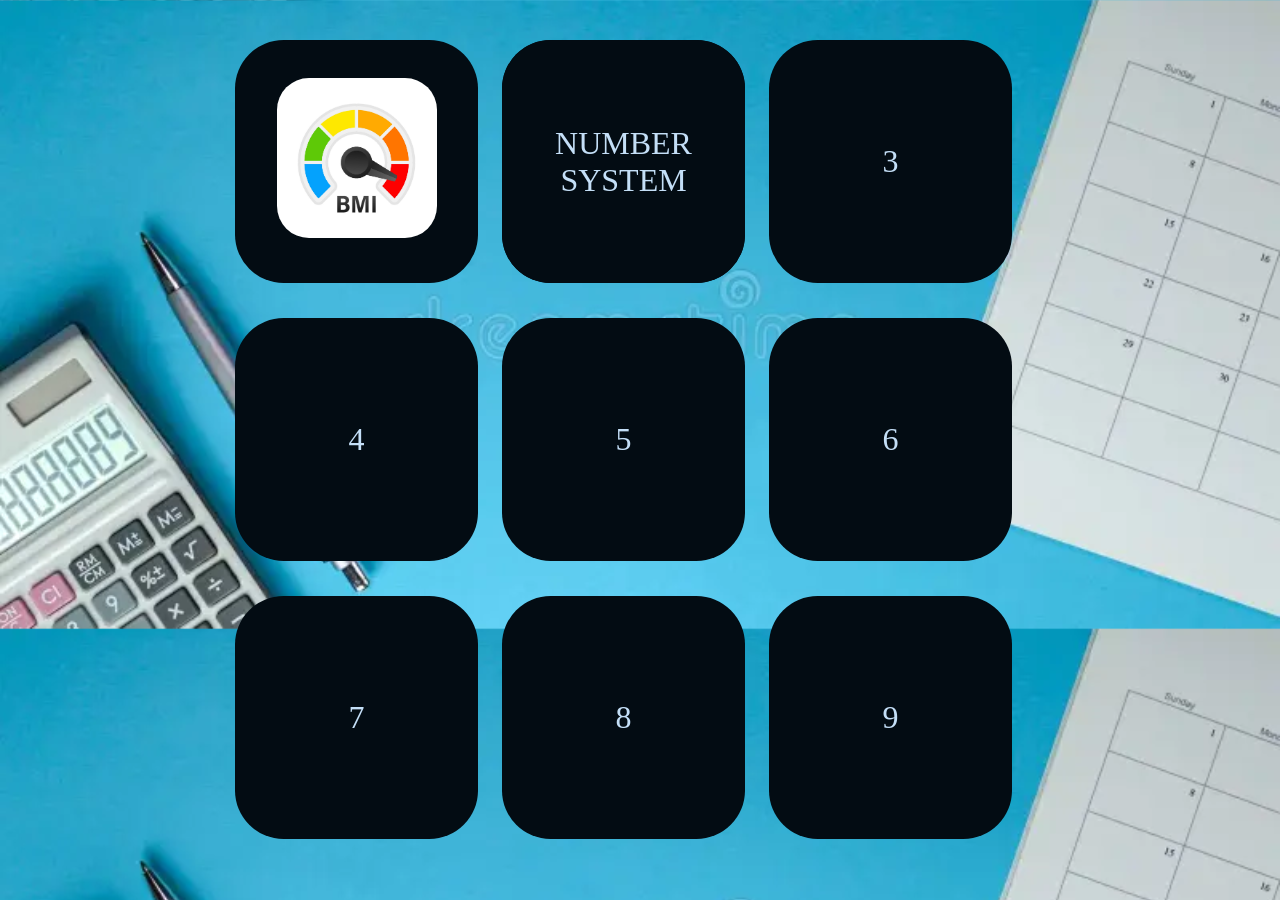
==== converter.html @ 5932430b "files added" ====
<!DOCTYPE html>
 <html lang="en">
 <head>
    <meta charset="UTF-8">
    <meta name="viewport" content="width=device-width, initial-scale=1.0">
    <title>Converter</title>
    <link rel = "stylesheet" href = "convStyle.css">
 </head>
 <body>
    <div class="allBoxes">
      <div class="conv-box"><a class = "bmi" href = "bmi.html" target = "_main" ><img class = "images" src = "/projectImages/bmi.png"></a></div>
      <div class="conv-box"><a class = "numSystem conv-box" href = "numSystem.html" target = "_main">NUMBER SYSTEM</a></div>
      <div class="conv-box">3</div>
      <div class="conv-box">4</div>
      <div class="conv-box">5</div>
      <div class="conv-box">6</div>
      <div class="conv-box">7</div>
      <div class="conv-box">8</div>
      <div class="conv-box">9</div>
    </div>
 </body>
 </html>
---- convStyle.css ----
body{
    display:flex;
    justify-content: center;
    background-image: url("/projectImages/body.png");
    background-size: 100%;
}
.allBoxes{
    margin-top: 2rem;
    height : 90vh;
    width : 90vh;
    display:flex;
    flex-wrap: wrap;
    text-align: center;
    gap: 1.5rem;
}
.conv-box{
    text-decoration: none;
    color: rgb(196, 223, 247);
    font-size:2rem;
    font-family: cursive;
    height:27vh;
    width:27vh;
    display: flex;
    justify-content: center;
    align-items: center;
    background-color: #030c13;
    border-radius: 20%;
}
.images{
    padding: 0px;
    margin: 0px;
    object-fit: cover;
    background-position: center;
    height: 160px;
    width : 10rem;
    border-radius: 20%;
}
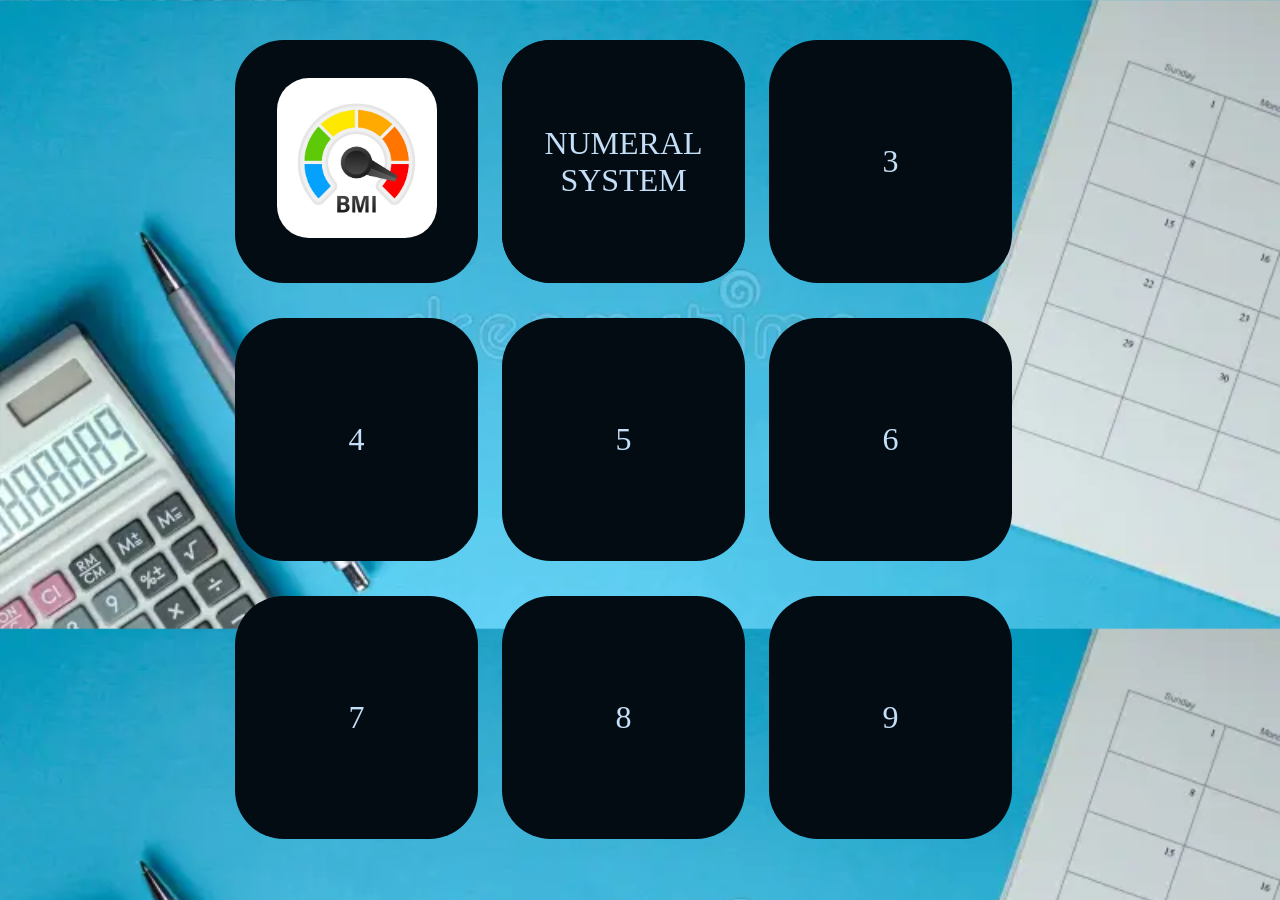
==== commit cdf72cea: "`Added numeral system conversion functionality and UI updates`" ====
--- a/converter.html
+++ b/converter.html
@@ -8,8 +8,8 @@
  </head>
  <body>
     <div class="allBoxes">
-      <div class="conv-box"><a class = "bmi" href = "bmi.html" target = "_main" ><img class = "images" src = "/projectImages/bmi.png"></a></div>
-      <div class="conv-box"><a class = "numSystem conv-box" href = "numSystem.html" target = "_main">NUMBER SYSTEM</a></div>
+      <div class="conv-box"><a class = "bmi" href = "bmi.html" target = "_main" ><img class = "images" src = "projectImages/bmi.png"></a></div>
+      <div class="conv-box"><a class = "numSystem conv-box" href = "numSystem.html" target = "_main">NUMERAL SYSTEM</a></div>
       <div class="conv-box">3</div>
       <div class="conv-box">4</div>
       <div class="conv-box">5</div>
--- a/convStyle.css
+++ b/convStyle.css
@@ -1,7 +1,7 @@
 body{
     display:flex;
     justify-content: center;
-    background-image: url("/projectImages/body.png");
+    background-image: url("projectImages/body.png");
     background-size: 100%;
 }
 .allBoxes{
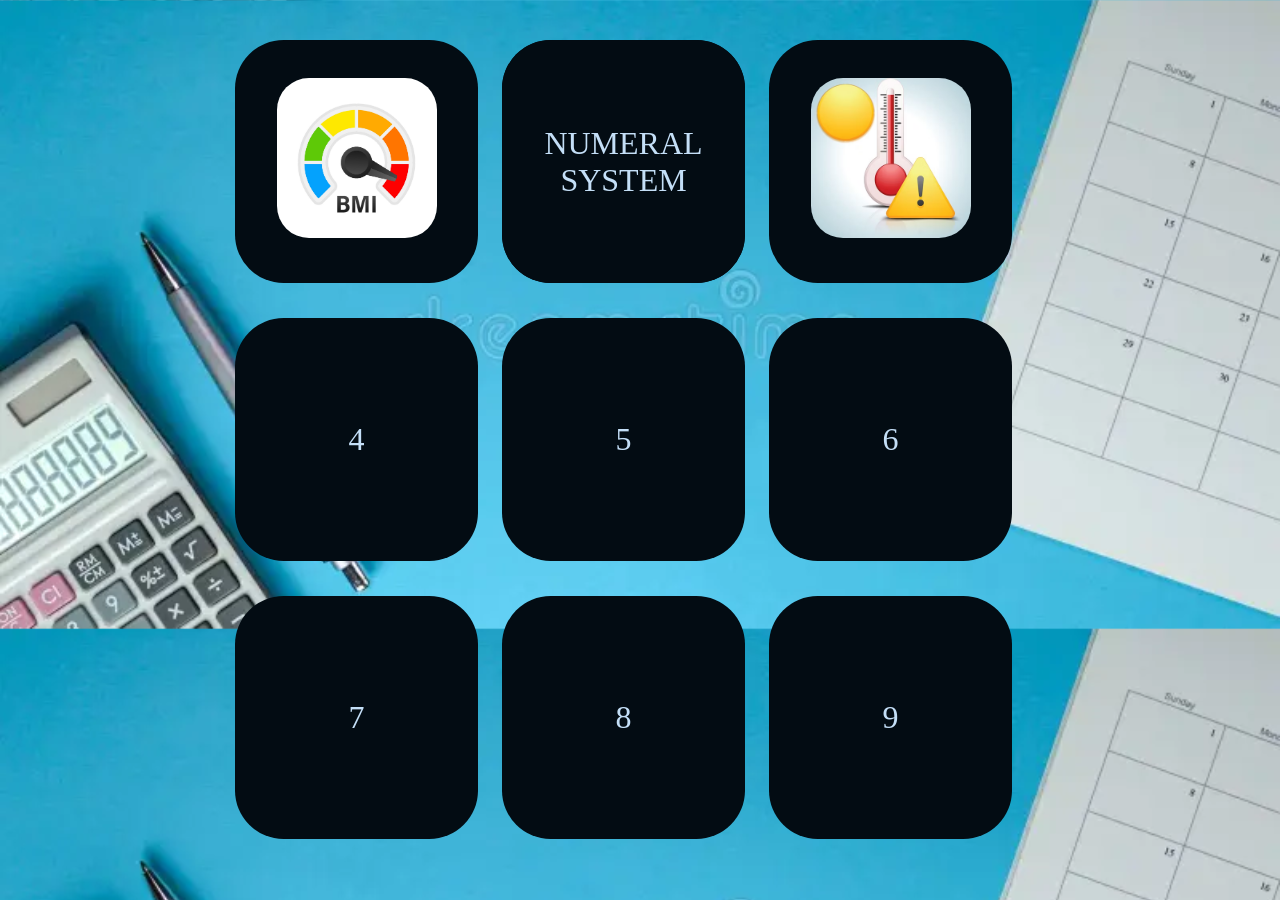
==== commit 072d5b2b: "`Added healthy weight range to BMI calculator and updated project structure added temperature conver" ====
--- a/converter.html
+++ b/converter.html
@@ -10,7 +10,7 @@
     <div class="allBoxes">
       <div class="conv-box"><a class = "bmi" href = "bmi.html" target = "_main" ><img class = "images" src = "projectImages/bmi.png"></a></div>
       <div class="conv-box"><a class = "numSystem conv-box" href = "numSystem.html" target = "_main">NUMERAL SYSTEM</a></div>
-      <div class="conv-box">3</div>
+      <div class="conv-box"><a class = "temperature" href = "temperature.html" target = "_main"><img class = "images" src= "projectImages/temp.png" ></a></div>
       <div class="conv-box">4</div>
       <div class="conv-box">5</div>
       <div class="conv-box">6</div>
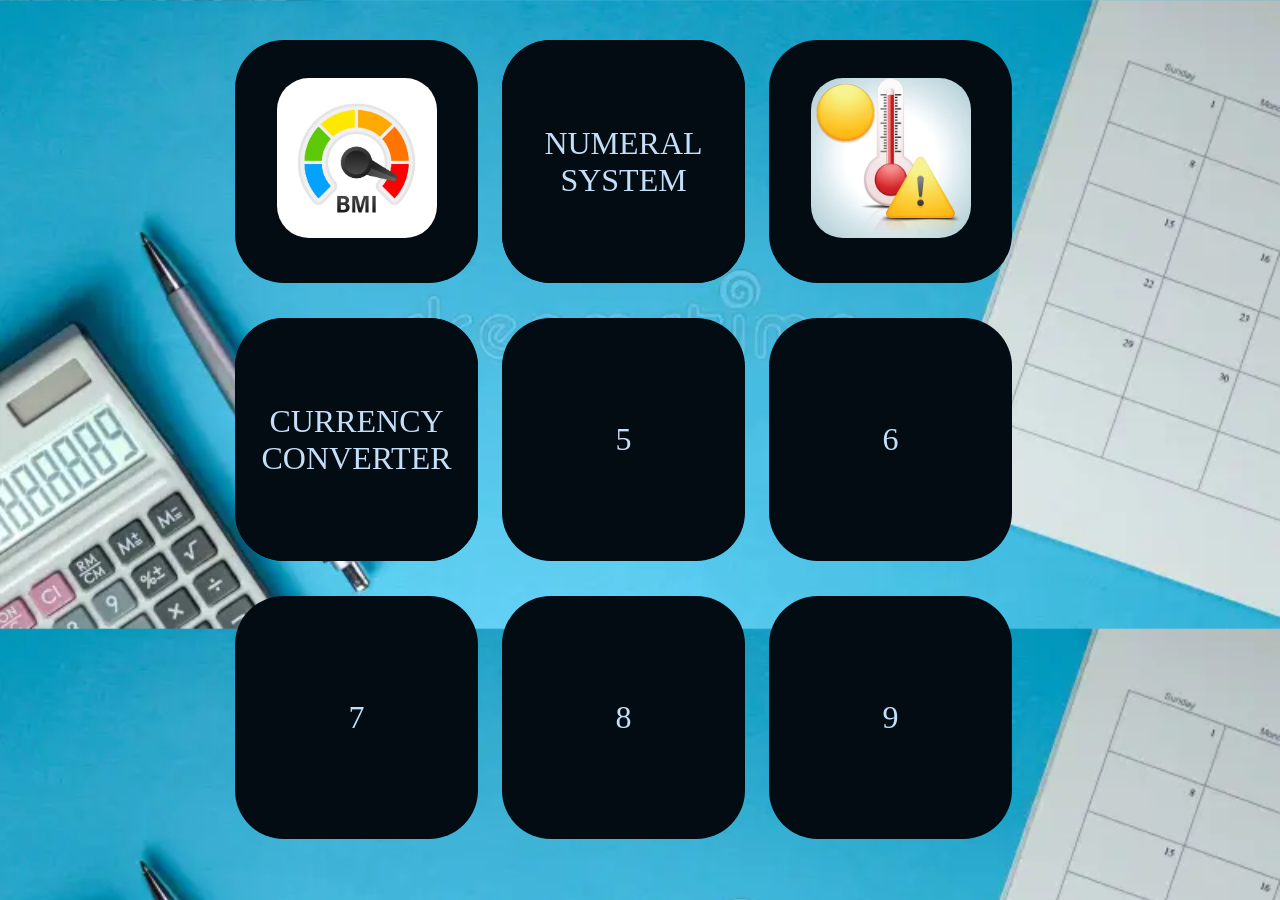
==== commit 1a89ddca: ""Updated converter.html: removed hardcoded number Created Currency converter page using APIs"" ====
--- a/converter.html
+++ b/converter.html
@@ -11,7 +11,7 @@
       <div class="conv-box"><a class = "bmi" href = "bmi.html" target = "_main" ><img class = "images" src = "projectImages/bmi.png"></a></div>
       <div class="conv-box"><a class = "numSystem conv-box" href = "numSystem.html" target = "_main">NUMERAL SYSTEM</a></div>
       <div class="conv-box"><a class = "temperature" href = "temperature.html" target = "_main"><img class = "images" src= "projectImages/temp.png" ></a></div>
-      <div class="conv-box">4</div>
+      <div class="conv-box"><a class = "currency conv-box" href = "currency.html" target = "_main" >CURRENCY CONVERTER</a></div>
       <div class="conv-box">5</div>
       <div class="conv-box">6</div>
       <div class="conv-box">7</div>
